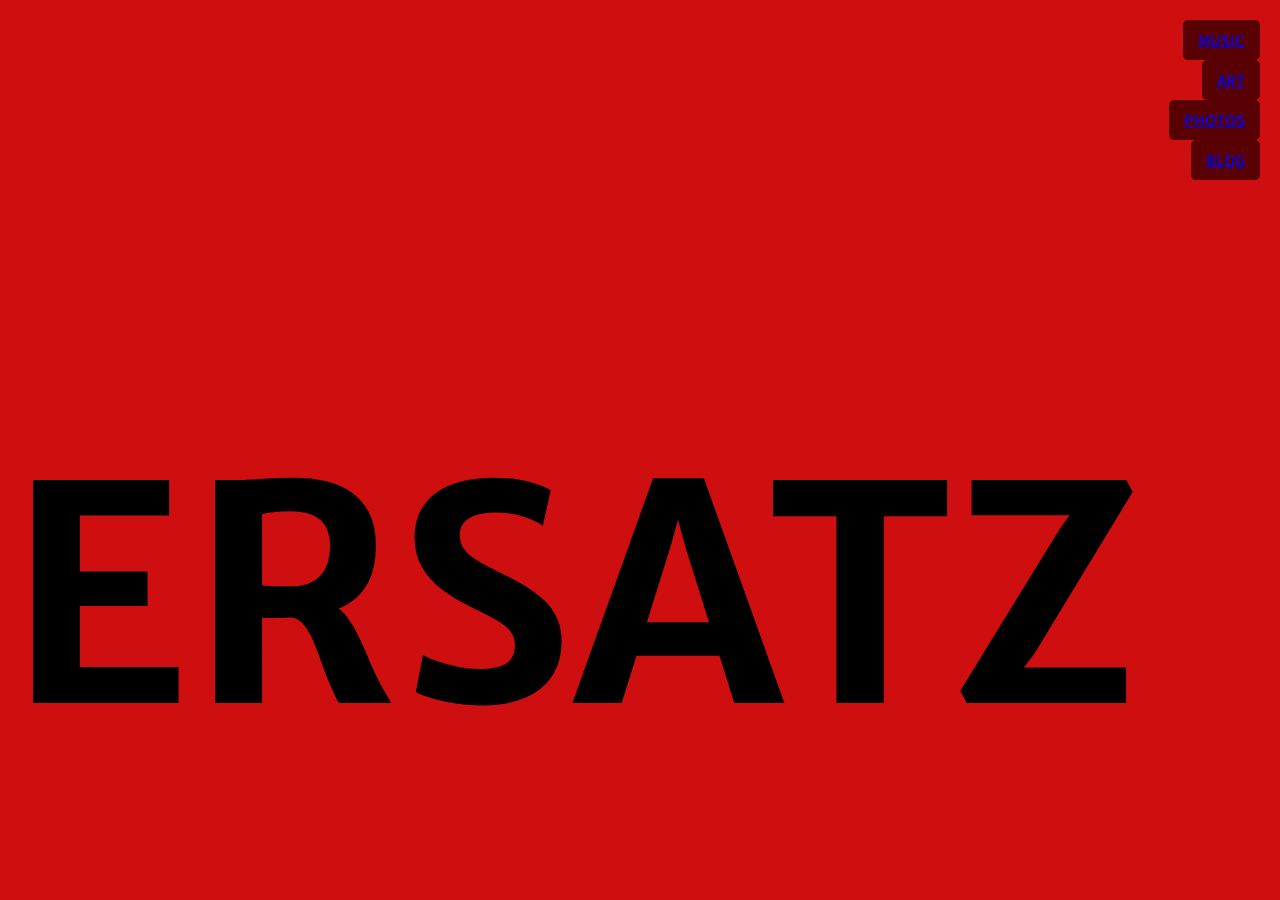
==== index.html @ 91545962 "Add files via upload" ====
<!doctype html>
<html lang="en">
<head>
	<meta charset="utf-8">
	<title>ERSATZ</title>
	<link rel="preconnect" href="https://fonts.googleapis.com">
<link rel="preconnect" href="https://fonts.gstatic.com" crossorigin>
<link href="https://fonts.googleapis.com/css2?family=Kedebideri:wght@400;500;600;700;800;900&family=Merriweather+Sans:ital,wght@0,300..800;1,300..800&display=swap" rel="stylesheet">
	<link rel="stylesheet" href="./assets/css/styles.css">
</head>
<body>

	
	<div class="fit-content">
		<div class="backgroundImage"></div>

		<h1 class="title">ERSATZ</h1>
		<div class="top-link"><a href="music.html">MUSIC</a></div>
		<div class="second-link"><a href="art.html">ART</a></div>
		<div class="third-link"><a href="photos.html">PHOTOS</a></div>
		<div class="fourth-link"><a href="blog.html">BLOG</a></div>
	</div>
	<script src="./assets/js/main.js"></script>
</body>
</html>
---- assets/css/styles.css ----
/* styles.css */

* {
	font-family: "Kedebideri", sans-serif;
}

body {
	background-color:rgb(207, 15, 15);
}

.container {
	width: 500px;
	margin: 50px auto;
	text-align: center;
}

.backgroundImage {
	background-image: url;
	width: 400px;
	height: 400px;
}

.backgroundImage:hover {
	background-image:
	cursor: crosshair;
}

h1 {
    font-family: "Merriweather Sans", sans-serif;
    font-optical-sizing: auto;
    font-weight: <800>;
    font-style: normal;
    font-size: 300px;
    margin: 0 auto;
    text-align: left;
 
}
.top-link {
    position: fixed;
    top: 20px;
    right: 20px;
    background-color: #590004;
    color: #000;
    padding: 10px 15px;
    text-decoration: none;
    border-radius: 5px;
    font-weight: bold;
}
.second-link {
    position: fixed;
    top: 60px;
    right: 20px;
    background-color: #590004;
    color: #000;
    padding: 10px 15px;
    text-decoration: none;
    border-radius: 5px;
    font-weight: bold;
}
.third-link {
    position: fixed;
    top: 100px;
    right: 20px;
    background-color: #590004;
    color: #000;
    padding: 10px 15px;
    text-decoration: none;
    border-radius: 5px;
    font-weight: bold;
}
.fourth-link {
    position: fixed;
    top: 140px;
    right: 20px;
    background-color: #590004;
    color: #000;
    padding: 10px 15px;
    text-decoration: none;
    border-radius: 5px;
    font-weight: bold;
}
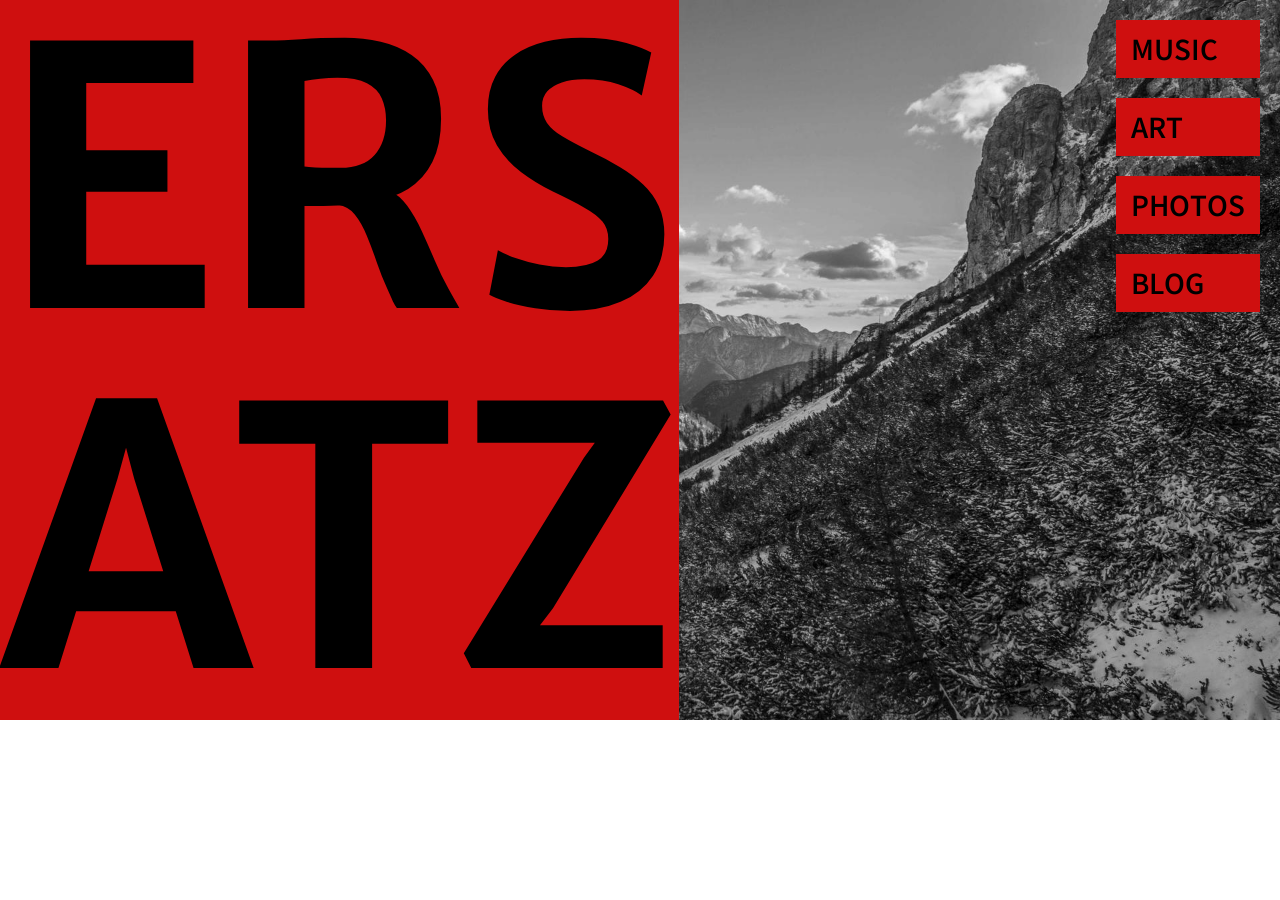
==== commit b5cc79f9: "Add files via upload" ====
--- a/index.html
+++ b/index.html
@@ -7,18 +7,21 @@
 <link rel="preconnect" href="https://fonts.gstatic.com" crossorigin>
 <link href="https://fonts.googleapis.com/css2?family=Kedebideri:wght@400;500;600;700;800;900&family=Merriweather+Sans:ital,wght@0,300..800;1,300..800&display=swap" rel="stylesheet">
 	<link rel="stylesheet" href="./assets/css/styles.css">
+	<style type="text/css">
+        body, html {
+            height: stretch;
+        }
+	</style>
 </head>
-<body>
+<body class="background">
 
 	
 	<div class="fit-content">
-		<div class="backgroundImage"></div>
+		
 
-		<h1 class="title">ERSATZ</h1>
-		<div class="top-link"><a href="music.html">MUSIC</a></div>
-		<div class="second-link"><a href="art.html">ART</a></div>
-		<div class="third-link"><a href="photos.html">PHOTOS</a></div>
-		<div class="fourth-link"><a href="blog.html">BLOG</a></div>
+		<h1 class="title">ERS<br />ATZ</h1>
+
+		<div class="links"><a href="music.html">MUSIC</a><a href="art.html">ART</a><a href="photos.html">PHOTOS</a><a href="blog.html">BLOG</a></div>
 	</div>
 	<script src="./assets/js/main.js"></script>
 </body>
--- a/assets/css/styles.css
+++ b/assets/css/styles.css
@@ -5,7 +5,8 @@
 }
 
 body {
-	background-color:rgb(207, 15, 15);
+    margin: 0;
+   
 }
 
 .container {
@@ -14,10 +15,12 @@
 	text-align: center;
 }
 
-.backgroundImage {
-	background-image: url;
-	width: 400px;
-	height: 400px;
+.background {
+    background-image: url("../img/1080.jpg");
+    background-size: cover;
+    background-repeat: no-repeat;
+    background-position: center;
+    
 }
 
 .backgroundImage:hover {
@@ -25,57 +28,93 @@
 	cursor: crosshair;
 }
 
-h1 {
+.title {
     font-family: "Merriweather Sans", sans-serif;
     font-optical-sizing: auto;
     font-weight: <800>;
     font-style: normal;
-    font-size: 300px;
-    margin: 0 auto;
+    font-size: calc(100vh/2.5);
+    background-color: rgb(207, 15, 15);
+    margin: 0px;
+    line-height: 1;
+    max-height: 100vh;
     text-align: left;
+    width: fit-content;
+    overflow-wrap: anywhere;
  
 }
-.top-link {
-    position: fixed;
+.links {
+    position: absolute;
     top: 20px;
     right: 20px;
-    background-color: #590004;
-    color: #000;
-    padding: 10px 15px;
-    text-decoration: none;
-    border-radius: 5px;
-    font-weight: bold;
+    display: flex;
+    flex-direction: column;
+    gap: 20px;
+    font-size: 30px;
 }
-.second-link {
+
+    .links a {
+        background-color: rgb(207, 15, 15);
+        color: #000;
+        padding: 10px 15px;
+        text-decoration: none;
+        font-weight: bold;
+        display: block;
+    }
+
+    .links a:hover {
+        background-color: rgb(207, 15, 15, 0.75)
+    }
+
+.home {
     position: fixed;
-    top: 60px;
-    right: 20px;
-    background-color: #590004;
-    color: #000;
-    padding: 10px 15px;
-    text-decoration: none;
-    border-radius: 5px;
-    font-weight: bold;
+    bottom: 20px;
+    left: 20px;
+    
 }
-.third-link {
-    position: fixed;
-    top: 100px;
-    right: 20px;
-    background-color: #590004;
-    color: #000;
-    padding: 10px 15px;
-    text-decoration: none;
-    border-radius: 5px;
-    font-weight: bold;
+
+    .home a {
+        color: #000;
+        text-decoration: none;
+        background-color: #590004;
+        color: #000;
+        padding: 10px 15px;
+        text-decoration: none;
+        font-size: 30px;
+        font-weight: bold;
+    }
+
+.home a:hover {
+    background-color: rgb(89, 0, 4, 0.6);
 }
-.fourth-link {
-    position: fixed;
-    top: 140px;
-    right: 20px;
-    background-color: #590004;
-    color: #000;
-    padding: 10px 15px;
-    text-decoration: none;
-    border-radius: 5px;
-    font-weight: bold;
-}+
+.content {
+    max-width: 500px;
+    margin: 20px auto;
+    display: flex;
+    flex-direction: column;
+    align-items: center;
+
+}
+
+.child-page {
+    background-color: rgb(207, 15, 15);
+    margin: 0px;
+    padding: 0px 20px;
+}
+
+.gallery {
+    display: grid;
+    grid-template-columns: repeat(auto-fill, minmax(200px, 1fr));
+    align-self: stretch;
+    row-gap: 20px;
+    
+}
+
+.card {
+    display: flex;
+    flex-direction: column;
+    align-items: center;
+
+}
+
